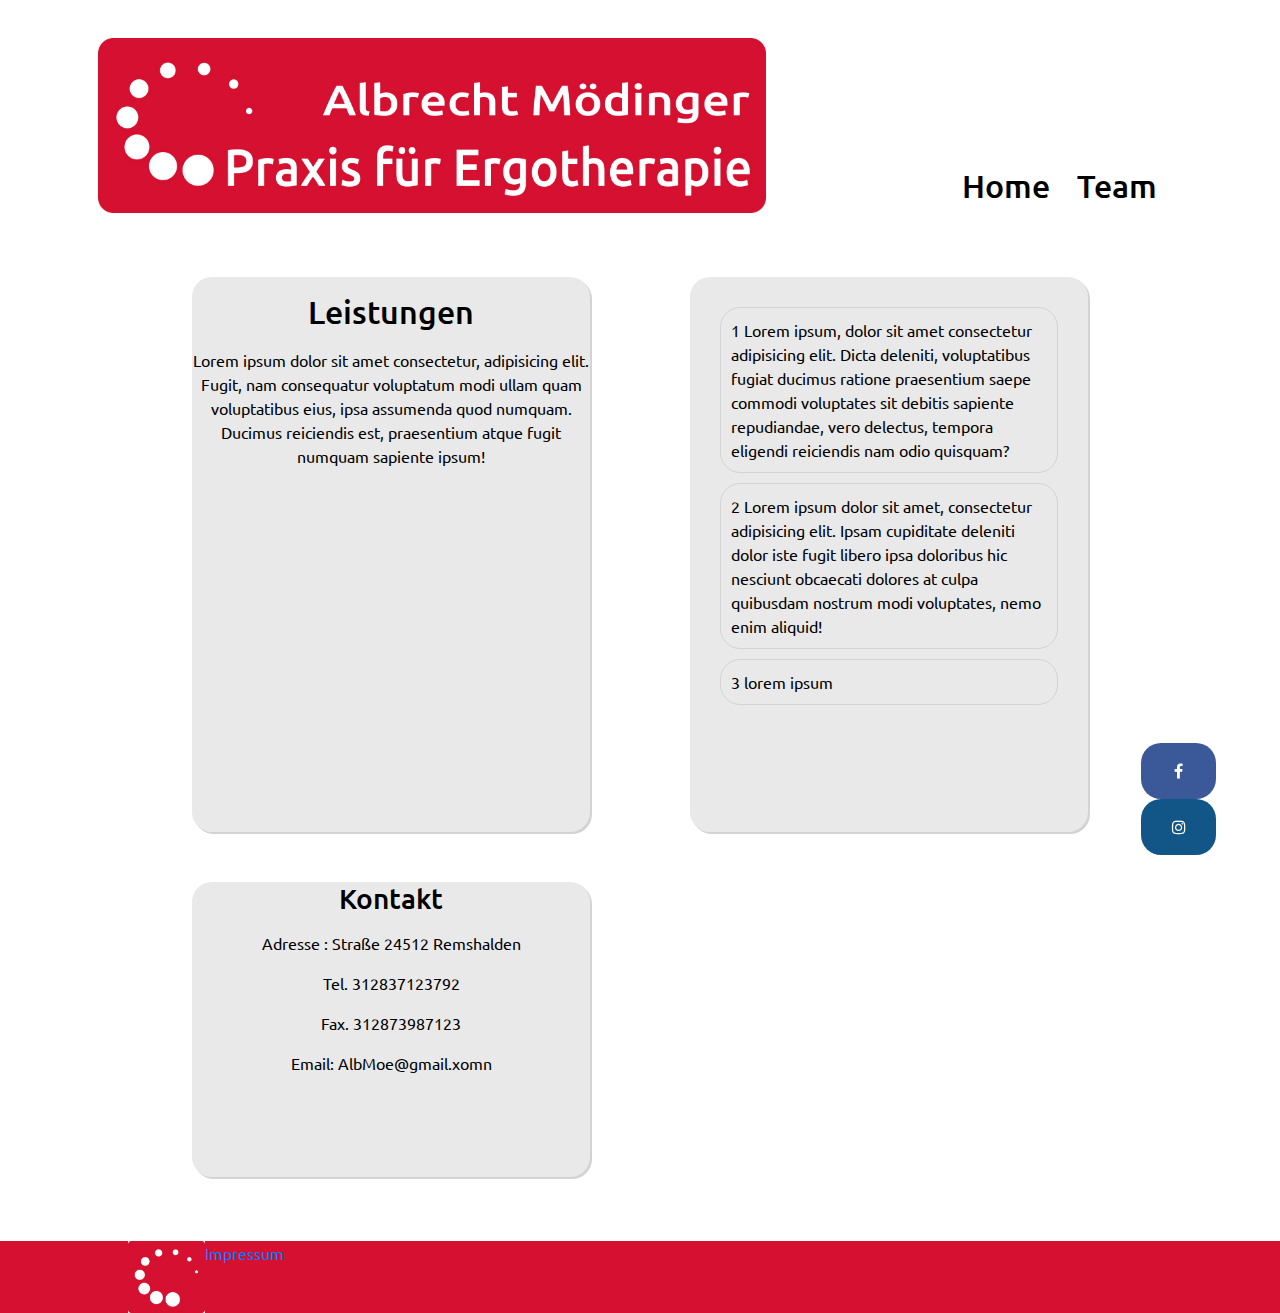
==== home.html @ 6bad14dd "ChangedFolders" ====
<html lang="de">

<head>
    <meta charset="UTF-8">
    <meta http-equiv="X-UA-Compatible" content="IE=edge">
    <meta name="viewport" content="width=device-width, initial-scale=1.0">

    <title>Ergotherapie</title>
    <link rel="icon" href="./img/2021Punkte1.jpg">

    <link rel="stylesheet" href="style.css">
    <link rel="stylesheet" href="https://cdnjs.cloudflare.com/ajax/libs/font-awesome/4.7.0/css/font-awesome.min.css">
    <link rel="stylesheet" href="https://maxcdn.bootstrapcdn.com/bootstrap/4.0.0/css/bootstrap.min.css"
        integrity="sha384-Gn5384xqQ1aoWXA+058RXPxPg6fy4IWvTNh0E263XmFcJlSAwiGgFAW/dAiS6JXm" crossorigin="anonymous">
    <link
        href="https://fonts.googleapis.com/css2?family=Ubuntu:ital,wght@0,300;0,400;0,500;0,700;1,300;1,400;1,500;1,700&display=swap"
        rel="stylesheet">
</head>

<body>
    <div class="header">
        <div class="logo">
            <a href="./home.html"><img src="./img/Logo2021.jpg" alt="logo" class="img-fluid"></a>
        </div>
        <div class="links">
            <h2><a href="./home.html" class="link home">Home</a></h2>
            <h2><a href="./team.html" class="link team">Team</a></h2>
        </div>
    </div>

    <div class="mainhome">
        <div class="mainitem leistungen">
            <p>
            <h2>Leistungen</h2>
            </p>
            Lorem ipsum dolor sit amet consectetur, adipisicing elit. Fugit, nam consequatur voluptatum modi ullam quam
            voluptatibus eius, ipsa assumenda quod numquam. Ducimus reiciendis est, praesentium atque fugit numquam
            sapiente ipsum!
        </div>
        <div class="mainitem infobox">
            <div class="info">1 Lorem ipsum, dolor sit amet consectetur adipisicing elit. Dicta deleniti, voluptatibus
                fugiat ducimus ratione praesentium saepe commodi voluptates sit debitis sapiente repudiandae, vero
                delectus, tempora eligendi reiciendis nam odio quisquam?</div>
            <div class="info">2 Lorem ipsum dolor sit amet, consectetur adipisicing elit. Ipsam cupiditate deleniti
                dolor iste fugit libero ipsa doloribus hic nesciunt obcaecati dolores at culpa quibusdam nostrum modi
                voluptates, nemo enim aliquid!</div>
            <div class="info">3 lorem ipsum</div>
        </div>
        <div class="mainitem kontakt"><h3><p>Kontakt</p></h3>
            <p>Adresse : Straße 24512 Remshalden</p>
            <p>Tel. 312837123792</p>
            <p>Fax. 312873987123</p>
            <p>Email: AlbMoe@gmail.xomn</p>
           
        </div>

    </div>

    <div class="flexboxitem icons">
        <div>
            <a href="https://de-de.facebook.com/pages/category/Occupational-Therapist/Albrecht-M%C3%B6dinger-Praxis-f%C3%BCr-Ergotherapie-378419412633707/"
                class="fa fa-facebook" target="_blank"></a>
        </div>
        <div>
            <a href="" class="fa fa-instagram"></a>
        </div>
    </div>



</body>
<footer>
    <div class="footeritem"><img src="./img/2021Punkte1.jpg" alt="Logo" class="botlogo img-fluid"></div>
    <div class="imp footeritem"><a href="./impressum.html">Impressum</a></div>
</footer>

</html>
---- style.css ----
html {
    min-height: 100%;
}

body {
    margin: 0;
    padding: 0;
    font-family: 'Ubuntu', sans-serif !important;
    font-size: xx-large;
}

/*Header*/

.header {
    display: flex;
    height: auto;
    width: 100%;
    align-items: flex-end;
    justify-content: space-around;
    margin-top: 3%;
    flex-wrap: wrap;
}

.img-fluid {
    max-width: 100%;
    max-height: 100%;
}

.logo {
    height: 175px;
}

.links {
    display: inline-flex;
    margin-right: 2%;
    font-size: 100%;
}

.home {
    padding-right: 3vh;
}

.link:link {
    color: black;
}

.link:visited {
    color: black;
}

.link:hover {
    color: black;
    text-decoration: underline;
    text-decoration-color: #D61031;
}

.link:active {
    color: #D61031;
    text-decoration: underline;
    text-decoration-color: #D61031;
}

/*Main page*/

.mainhome {
    
    display: grid;
    grid-template-columns: 1fr 1fr;
    min-height: 100%;
    column-gap: 100px;
    row-gap: 50px;
    margin-top: 5%;
    margin-left: auto;
    margin-right: auto;
    width: 70%;
}

.mainitem {
    height: auto;
    background-color: rgb(233, 233, 233);
    color: black;
    box-shadow: 2px 2px lightgray;
    border-radius: 20px;
}

.leistungen {
    text-align: center;
    grid-column-start: 1;
    grid-column-end: 2;
}

.infobox {
    display: flex;
    flex-direction: column;
    grid-column-start: 2;
    grid-column-end: 3;
    padding: 30px;
}

.info {
    border: 1px solid lightgray;
    border-radius: 20px;
    margin-bottom: 10px;
    padding: 10px;
}

.kontakt {
    text-align: center;
    grid-column-start: 1;
    grid-column-end: 2;
    max-height: 100%;
}

/*icons*/

.icons {
    position: fixed;
    bottom: 5%;
    right: 5%;
    display: block;
    align-items: stretch;
}

.fa {
    padding: 20px;
    font-size: 30px;
    width: 75px;
    text-align: center;
    text-decoration: none;
    border-radius: 20px;
}

.fa:hover {
    opacity: 0.7;
}

.fa-facebook {
    background: #3B5998;
    color: white;
}

.fa-instagram {
    background: #125688;
    color: white;
}

/*Bilder mit Text Team site*/

.profilepics {
    max-height: 100%;
}

.team-grid-container {
    
    display: grid;
    grid-template-columns: 1fr 2fr 1fr 2fr;
    margin-top: 5%;
    width: 70%;
    row-gap: 10px;
    margin-left: auto;
    margin-right: auto;

}

.grid-item {
    height: 200px;

}

.grid-item-b {
    max-height: 100%;
    max-width: auto;
    justify-self: right;
}


.grid-item-ut {
    grid-column-start: 1;
    grid-column-end: 5;
    height: auto;
    background-color: rgb(233, 233, 233);
    color: black;
    box-shadow: 2px 2px lightgray;
    border-radius: 20px;
    margin-bottom: 10vh;
}

.background {}

@media (max-width: 800px) {
    .team-grid-container {
        grid-template-columns: 1fr;
        justify-content: center;
    }
    .grid-item-ut{
        grid-column-start: 1;
        grid-column-end: 2;
    }
    .grid-item-b{
        margin: auto;
        margin-bottom: 0px;
    }
    
    .mainhome{
        grid-template-columns: 1fr;
        row-gap: 50px;
    }
    .infobox {
        grid-column-start: 1;
        grid-column-end: 2;
    }
}

/*Fußzeile*/

footer {
    text-align: justify;
    background-color: #D61031;
    margin-top: 5%;
    height: 8vh;
    
}

.footeritem {
    max-height: 5px;
    padding-left: 10%;
}

.botlogo {
    max-height: 8vh;
    float: left;
}


/*Textseiten*/
.infotext{
    margin: auto;
    width: 70%;
    text-align: center;
    margin-top: 5%;
    background-color: rgb(233, 233, 233);
    color: black;
    box-shadow: 2px 2px lightgray;
    border-radius: 20px;
    
}
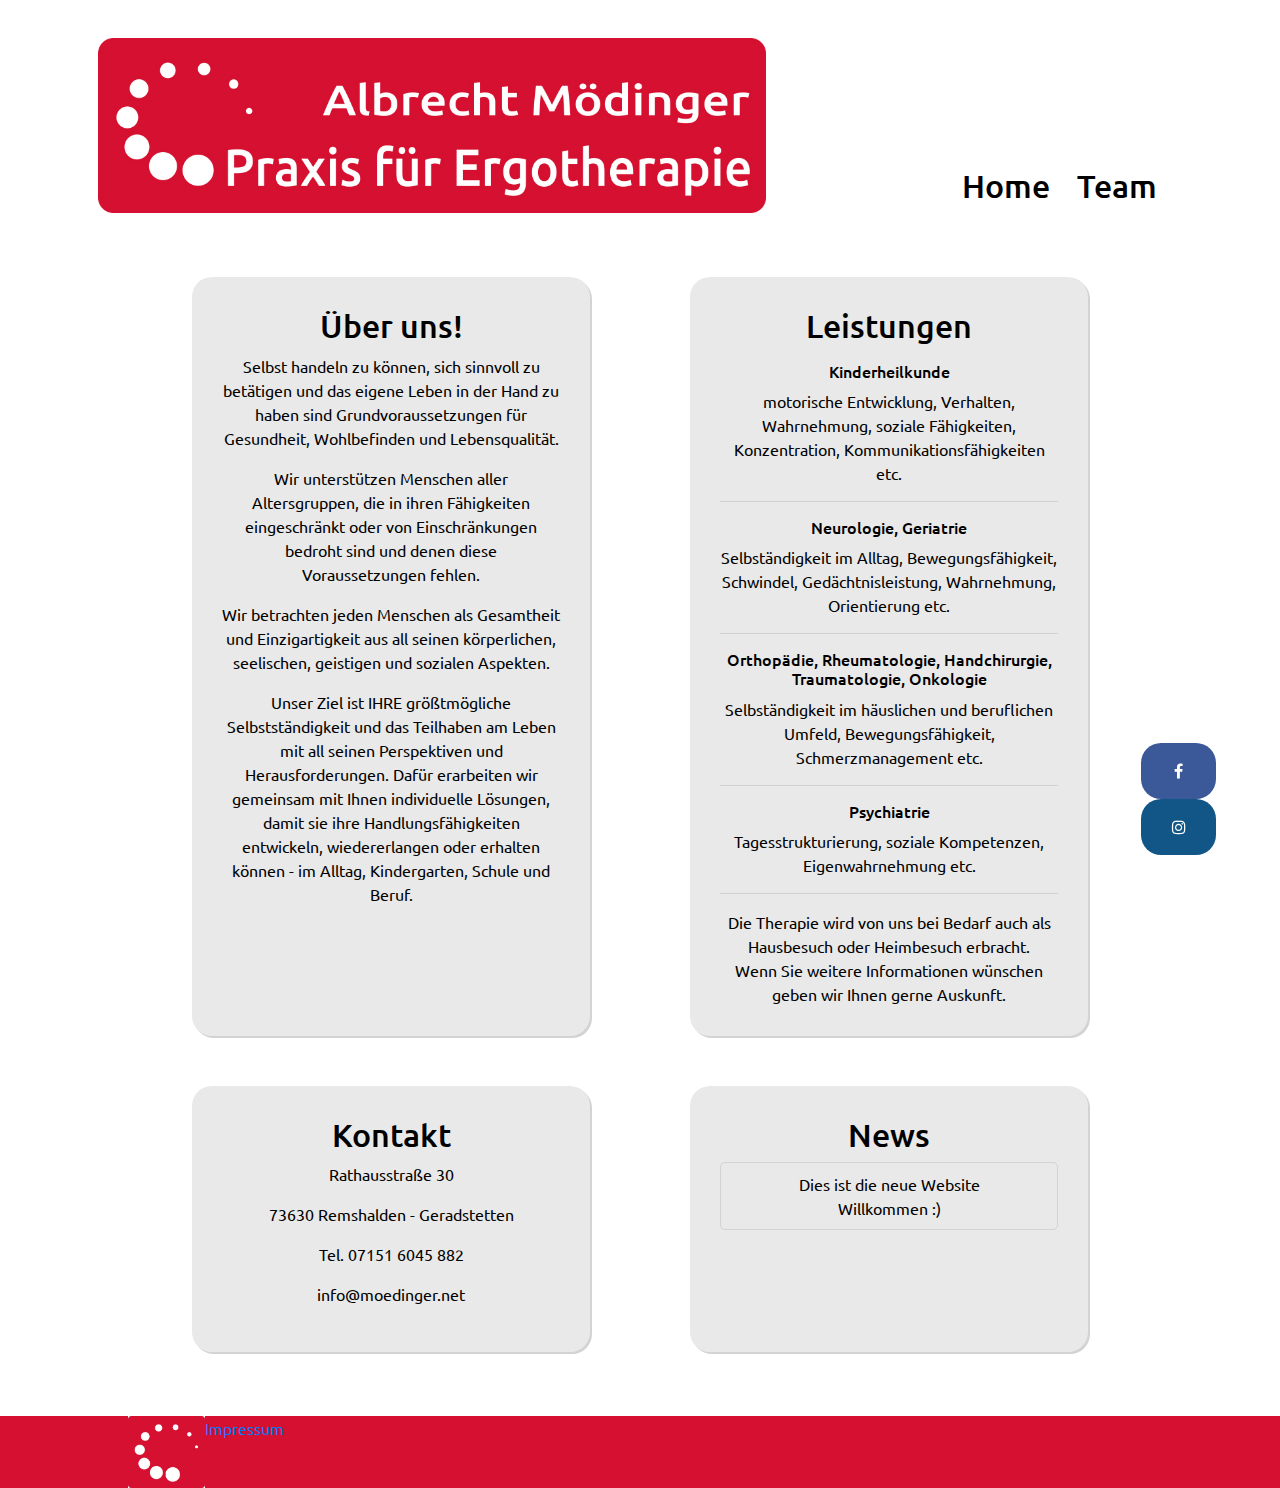
==== commit 336f6c52: "updated texts and some style" ====
--- a/home.html
+++ b/home.html
@@ -29,30 +29,84 @@
     </div>
 
     <div class="mainhome">
+        <div class="mainitem ueberuns">
+
+            <h2>Über uns!</h2>
+
+            <p>Selbst handeln zu können, sich sinnvoll
+                zu betätigen und das eigene Leben in der
+                Hand zu haben sind Grundvoraussetzungen
+                für Gesundheit, Wohlbefinden
+                und Lebensqualität.</p>
+            <p>Wir unterstützen Menschen aller
+                Altersgruppen, die in ihren Fähigkeiten
+                eingeschränkt oder von Einschränkungen
+                bedroht sind und denen diese
+                Voraussetzungen fehlen.</p>
+
+
+            <p>Wir betrachten jeden Menschen
+                als Gesamtheit und Einzigartigkeit
+                aus all seinen körperlichen, seelischen,
+                geistigen und sozialen Aspekten. </p>
+
+            <p>Unser Ziel ist IHRE größtmögliche
+                Selbstständigkeit und das
+                Teilhaben am Leben mit all seinen
+                Perspektiven und Herausforderungen.
+                Dafür erarbeiten wir gemeinsam mit
+                Ihnen individuelle Lösungen,
+                damit sie ihre Handlungsfähigkeiten
+                entwickeln, wiedererlangen oder
+                erhalten können - im Alltag, Kindergarten,
+                Schule und Beruf.</p>
+
+        </div>
         <div class="mainitem leistungen">
-            <p>
+
             <h2>Leistungen</h2>
+
+            <p><h6>Kinderheilkunde </h6>
+            motorische Entwicklung, Verhalten,
+            Wahrnehmung, soziale Fähigkeiten,
+            Konzentration, Kommunikationsfähigkeiten etc.
             </p>
-            Lorem ipsum dolor sit amet consectetur, adipisicing elit. Fugit, nam consequatur voluptatum modi ullam quam
-            voluptatibus eius, ipsa assumenda quod numquam. Ducimus reiciendis est, praesentium atque fugit numquam
-            sapiente ipsum!
+            <hr>
+            <p><h6>Neurologie, Geriatrie </h6>
+            Selbständigkeit im Alltag, Bewegungsfähigkeit,
+            Schwindel, Gedächtnisleistung, Wahrnehmung,
+            Orientierung etc.
+            </p>
+            <hr>
+            <p><h6>Orthopädie, Rheumatologie,
+                Handchirurgie, Traumatologie,
+                Onkologie</h6>Selbständigkeit im häuslichen und beruflichen Umfeld, Bewegungsfähigkeit,
+            Schmerzmanagement
+            etc.
+            </p>
+            <hr>
+            <p><h6>Psychiatrie</h6>Tagesstrukturierung, soziale Kompetenzen, Eigenwahrnehmung etc.</p>
+            <hr>
+            Die Therapie wird
+            von uns bei Bedarf auch als Hausbesuch oder Heimbesuch erbracht. <br>Wenn Sie weitere Informationen
+            wünschen geben wir Ihnen gerne Auskunft.
+        </div>
+        <div class="mainitem kontakt">
+            <h2>Kontakt</h2>
+            <p>Rathausstraße 30</p>
+            <p>73630 Remshalden - Geradstetten</p>
+            <p>Tel. 07151 6045 882</p>
+            <p>info@moedinger.net</p>
+
         </div>
         <div class="mainitem infobox">
-            <div class="info">1 Lorem ipsum, dolor sit amet consectetur adipisicing elit. Dicta deleniti, voluptatibus
-                fugiat ducimus ratione praesentium saepe commodi voluptates sit debitis sapiente repudiandae, vero
-                delectus, tempora eligendi reiciendis nam odio quisquam?</div>
-            <div class="info">2 Lorem ipsum dolor sit amet, consectetur adipisicing elit. Ipsam cupiditate deleniti
-                dolor iste fugit libero ipsa doloribus hic nesciunt obcaecati dolores at culpa quibusdam nostrum modi
-                voluptates, nemo enim aliquid!</div>
-            <div class="info">3 lorem ipsum</div>
+
+            <h2>News</h2>
+
+            <div class="info">Dies ist die neue Website <br> Willkommen :)</div>
+
         </div>
-        <div class="mainitem kontakt"><h3><p>Kontakt</p></h3>
-            <p>Adresse : Straße 24512 Remshalden</p>
-            <p>Tel. 312837123792</p>
-            <p>Fax. 312873987123</p>
-            <p>Email: AlbMoe@gmail.xomn</p>
-           
-        </div>
+
 
     </div>
 
@@ -62,7 +116,7 @@
                 class="fa fa-facebook" target="_blank"></a>
         </div>
         <div>
-            <a href="" class="fa fa-instagram"></a>
+            <a href="https://www.instagram.com/ergotherapie_moedinger/" class="fa fa-instagram"></a>
         </div>
     </div>
 
--- a/style.css
+++ b/style.css
@@ -7,6 +7,10 @@
     padding: 0;
     font-family: 'Ubuntu', sans-serif !important;
     font-size: xx-large;
+}
+h6 {
+    padding: 0px;
+    margin: 0px;
 }
 
 /*Header*/
@@ -80,36 +84,40 @@
     background-color: rgb(233, 233, 233);
     color: black;
     box-shadow: 2px 2px lightgray;
-    border-radius: 20px;
-}
-
-.leistungen {
+    border-radius: 20px; 
+    padding: 30px;
     text-align: center;
+}
+.ueberuns {
     grid-column-start: 1;
     grid-column-end: 2;
 }
 
+.leistungen {
+    grid-column-start: 2;
+    grid-column-end: 3;
+}
+.kontakt {
+    grid-column-start: 1;
+    grid-column-end: 2;
+    max-height: 100%;
+}
 .infobox {
     display: flex;
     flex-direction: column;
     grid-column-start: 2;
     grid-column-end: 3;
-    padding: 30px;
+    
 }
 
 .info {
     border: 1px solid lightgray;
-    border-radius: 20px;
+    border-radius: 5px;
     margin-bottom: 10px;
-    padding: 10px;
-}
-
-.kontakt {
-    text-align: center;
-    grid-column-start: 1;
-    grid-column-end: 2;
-    max-height: 100%;
-}
+    padding: 1vh;
+}
+
+
 
 /*icons*/
 
@@ -183,6 +191,7 @@
     box-shadow: 2px 2px lightgray;
     border-radius: 20px;
     margin-bottom: 10vh;
+    padding: 1vh;
 }
 
 .background {}
@@ -204,6 +213,10 @@
     .mainhome{
         grid-template-columns: 1fr;
         row-gap: 50px;
+    }
+    .leistungen {
+        grid-column-start: 1;
+        grid-column-end: 2;
     }
     .infobox {
         grid-column-start: 1;
@@ -242,5 +255,5 @@
     color: black;
     box-shadow: 2px 2px lightgray;
     border-radius: 20px;
-    
+    padding: 1vh;
 }